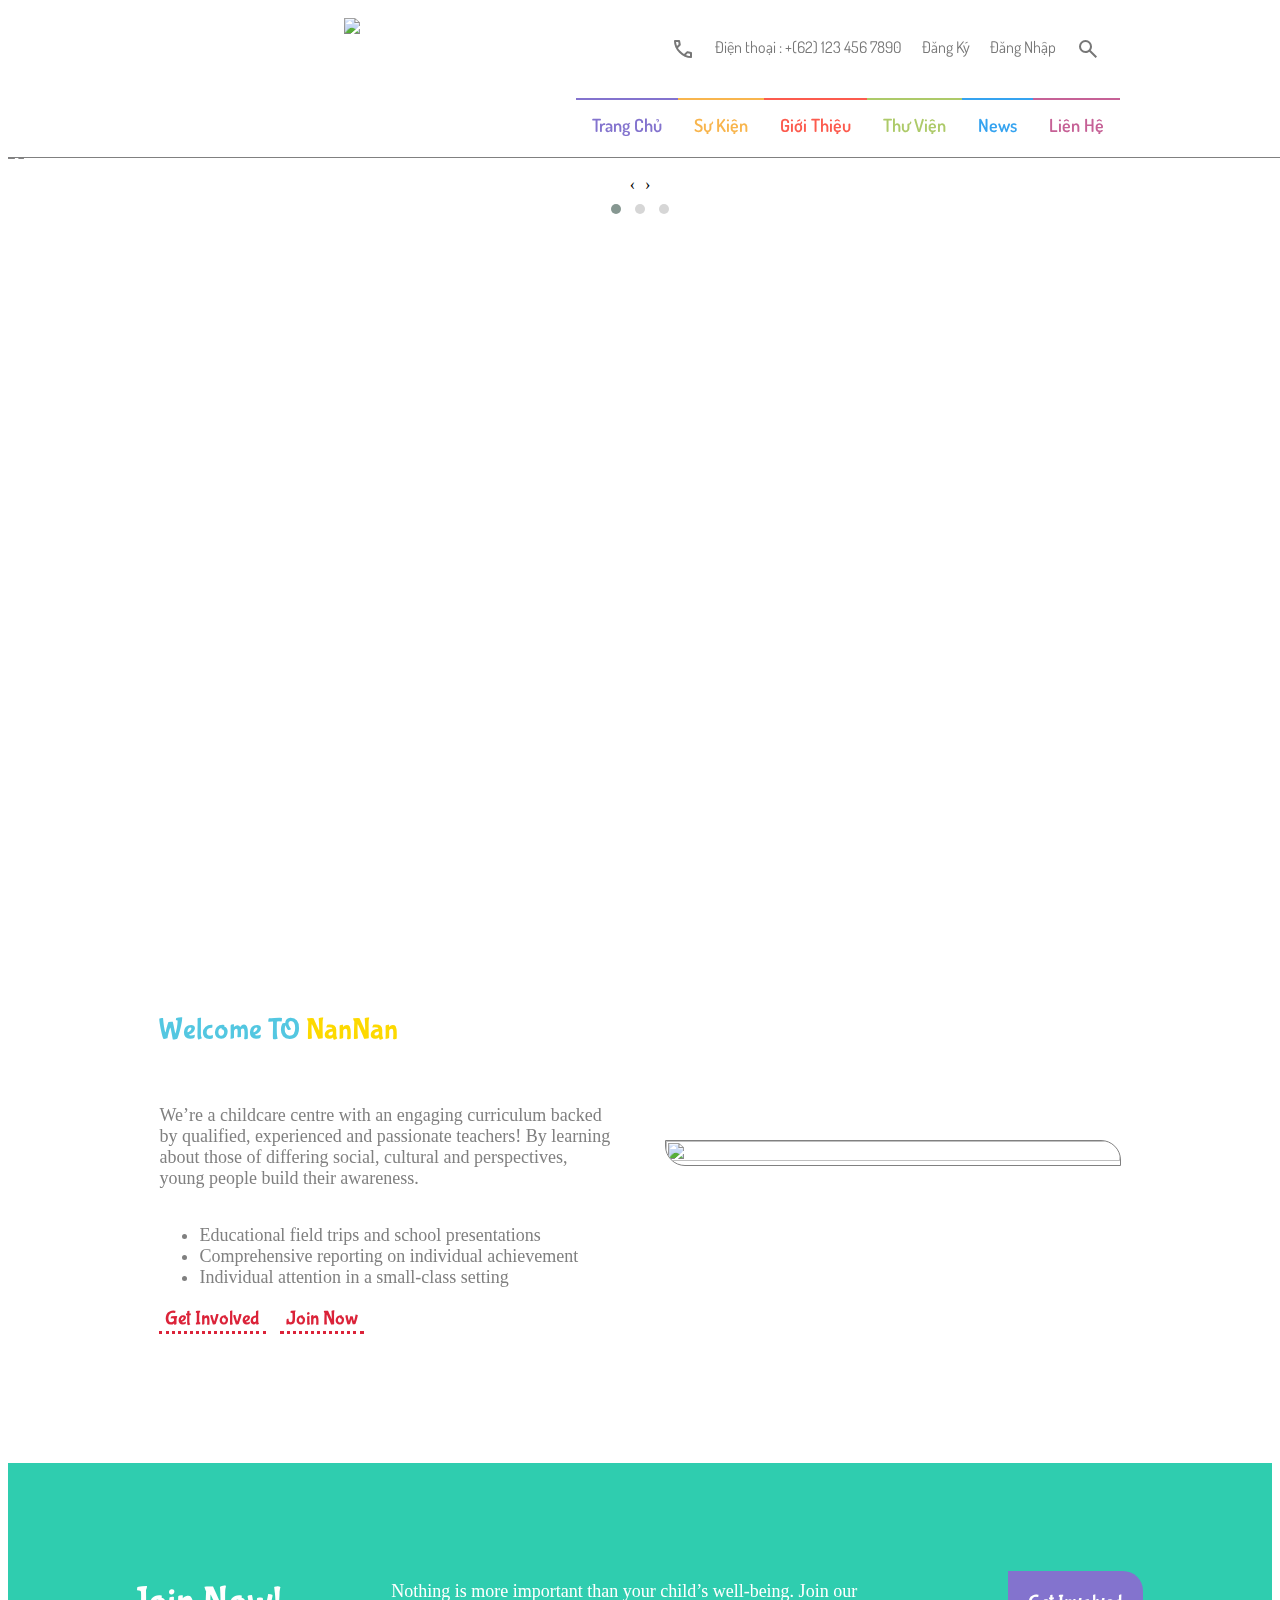
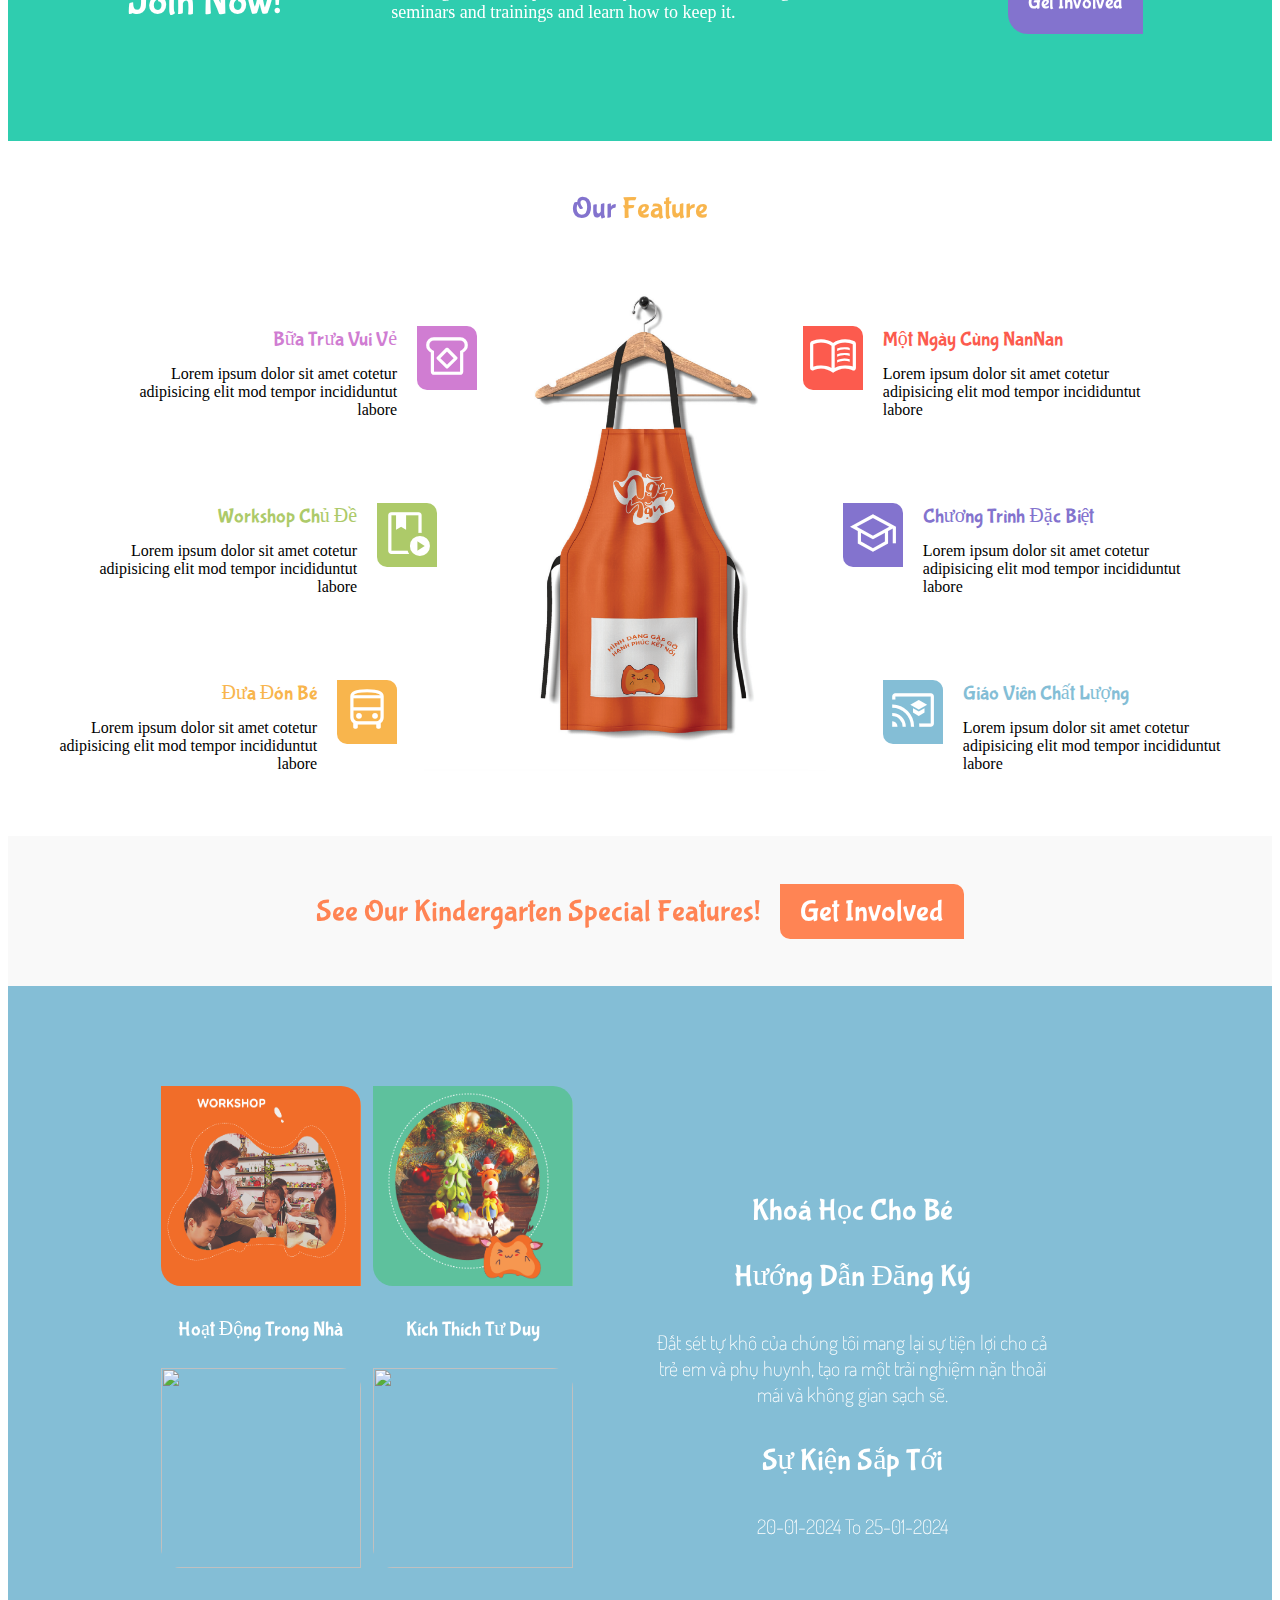
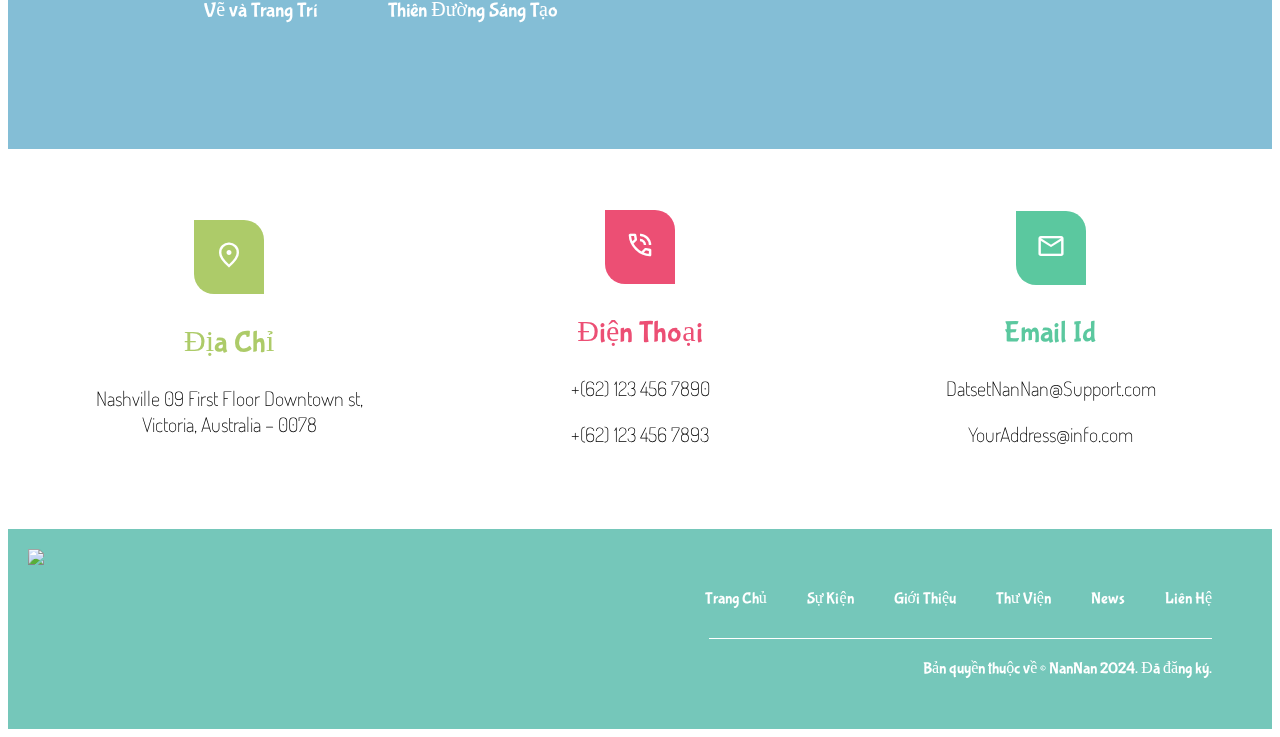
==== index.html @ 50b56698 "Add index & js" ====
<!doctype html>
<html>
<head>
  <meta charset="utf-8">
  <title>NanNan - Đất Sét Tự Khô Sáng Tạo</title>
  <link rel="stylesheet" href="css/styles.css">
  <link rel="stylesheet" href="https://fonts.googleapis.com/css2?family=Material+Symbols+Outlined:opsz,wght,FILL,GRAD@20..48,100..700,0..1,-50..200" />
  <link rel="stylesheet" href="css/owl.theme.default.css">
  <link rel="stylesheet" href="css/owl.carousel.css">
  <script src="https://ajax.googleapis.com/ajax/libs/jquery/3.7.1/jquery.min.js"></script>
  <script>
    $(function () {
      var lastScrollTop = 0,
      delta = 180;
      $(window).scroll(function (event) {
        var st = $(this).scrollTop();

        if (Math.abs(lastScrollTop - st) <= delta) return;
        if (st > lastScrollTop && lastScrollTop > 0) {
          // downscroll code
          $("header").css("top", "-150px");
        } else {
          // upscroll code
          $("header").css("top", "0px");
        }
        lastScrollTop = st;
      });
    });
  </script>
</head>

<body>
  <header>
    <div class="header-wrapper">
      <div class="left-side">
        <a href="index.html">
          <img src="images/logo.png">
        </a>
      </div>
      <div class="right-side">
        <div class="registration-form">
          <ul>
            <li><span class="material-symbols-outlined">call</span></li>
            <li><strong>Điện thoại : +(62) 123 456 7890</strong></li>
            <li>Đăng Ký</li>
            <li>Đăng Nhập</li>
            <li><span class="material-symbols-outlined">search</span></li>
          </ul>


        </div>
        <div class="navbar">
          <div class="dropdown">
           <button class="dropbtn nav-home">Trang Chủ 
             <i class="fa fa-caret-down"></i>
           </button>
           <div class="dropdown-content">
             <a href="index.html">Trang Chủ</a>
             <a href="#">Sứ Mệnh</a>
             <a href="#">Hệ Thống Cửa Hàng</a>
           </div>
         </div>
         <div class="dropdown">
           <button class="dropbtn nav-events">Sự Kiện 
             <i class="fa fa-caret-down"></i>
           </button>
           <div class="dropdown-content">
             <a href="#">Hot News</a>
             <a href="#">Workshop</a>
             <a href="#">Sự Kiện Doanh Nghiệp</a>
           </div>
         </div>
         <div class="dropdown">
           <button class="dropbtn nav-pages">Giới Thiệu
             <i class="fa fa-caret-down"></i>
           </button>
           <div class="dropdown-content">
             <a href="#">Về Chúng Tôi</a>
             <a href="#">Lớp Cho Bé</a>
           </div>
         </div>
         <div class="dropdown">
           <button class="dropbtn nav-gallery">Thư Viện 
             <i class="fa fa-caret-down"></i>
           </button>
           <div class="dropdown-content">
             <a href="#">Hình Ảnh</a>
           </div>
         </div>
         <div class="dropdown">
           <button class="dropbtn nav-news">News 
             <i class="fa fa-caret-down"></i>
           </button>
           <div class="dropdown-content">
             <a href="#">Tin Hot Trong Tuần</a>
             <a href="#">Thư Giãn</a>
             <a href="#">Giải Trí</a>
           </div>
         </div>
         <a href="contact.html" style="border-top: 2px solid #c66196; color: #c66196;">Liên Hệ</a>

       </div>

     </div>
   </div>

 </header>

 <div class="main">
  <div class="banner-widget">
    <div class="banner">
      <div class="owl-carousel owl-theme" id="slider">  
        <div class="item"><img style="height: 660px width: 100%;" src="images/banner1.png" alt="banner1"></div>
        <div class="item"><img style="height: 660px width: 100%;" src="images/banner2.png" alt="banner2"></div>
        <div class="item"><img style="height: 660px width: 100%;" src="images/banner3.png" alt="banner3"></div>
      </div>
    </div>
  </div>
  <div class="welcome-widget">
    <div class="welcome-description">
      <h4><span style="color: #53c7e1;">Welcome TO</span> <span style="color: #fdd900;">NanNan</span></h4>
      <p>
        We’re a childcare centre with an engaging curriculum backed by qualified, experienced and passionate teachers! By learning about those of differing social, cultural and perspectives, young people build their awareness.
      </p>
      <ul>
        <li>Educational field trips and school presentations</li>
        <li>Comprehensive reporting on individual achievement</li>
        <li>Individual attention in a small-class setting</li>
      </ul>
      <div class="welcome-button-group">
        <input type="submit" value="Get Involved">
        <input type="submit" value="Join Now">
      </div>
    </div>
    <div class="welcome-image">
      <img src="images/welcome.png">
    </div>
  </div>
  <div class="join-now-widget">
    <div class="join-now-left">
      <input type="submit" value="Join Now!">
    </div>
    <div class="join-now-center">
      <p>Nothing is more important than your child’s well-being. Join our seminars and trainings and learn how to keep it.</p>
    </div>
    <div class="join-now-right">
      <input type="submit" value="Get Involved">
    </div>
  </div>
  <div class="feature-widget">
    <h4><span style="color:#8373ce">Our</span> <span style="color: #f8b54d">Feature</span></h4>
    <img src="images/feature.png">
    <div class="feature-top-row">
      <div class="feature-item-left" style="margin-left: 90px;">
        <div class="item-description-left">
          <h5 style="color: #d07dd2">Bữa Trưa Vui Vẻ</h5>
          <p>Lorem ipsum dolor sit amet cotetur adipisicing elit mod tempor incididuntut labore</p>
        </div>
        <div class="item-icon" style="background-color: #d07dd2;">
          <span class="material-symbols-outlined">breakfast_dining</span>
        </div>
      </div>
      <div class="feature-item-right" style="margin-right: 90px;">
        <div class="item-description-right">
          <h5 style="color: #fc5b4e">Một Ngày Cùng NanNan</h5>
          <p>Lorem ipsum dolor sit amet cotetur adipisicing elit mod tempor incididuntut labore</p>
        </div>
        <div class="item-icon" style="background-color: #fc5b4e;">
          <span class="material-symbols-outlined">menu_book</span>
        </div>
      </div>
    </div>
    <div class="feature-center-row">
      <div class="feature-item-left" style="margin-left: 50px;">
        <div class="item-description-left">
          <h5 style="color: #adca69">Workshop Chủ Đề</h5>
          <p>Lorem ipsum dolor sit amet cotetur adipisicing elit mod tempor incididuntut labore</p>
        </div>
        <div class="item-icon" style="background-color: #adca69;">
          <span class="material-symbols-outlined">play_lesson</span>
        </div>
      </div>
      <div class="feature-item-right" style="margin-right: 50px;">
        <div class="item-description-right">
          <h5 style="color: #8373ce;">Chương Trình Đặc Biệt</h5>
          <p>Lorem ipsum dolor sit amet cotetur adipisicing elit mod tempor incididuntut labore</p>
        </div>
        <div class="item-icon" style="background-color: #8373ce">
          <span class="material-symbols-outlined">school</span>
        </div>
      </div>
    </div>
    <div class="feature-bottom-row">
      <div class="feature-item-left" style="margin-left: 10px;">
        <div class="item-description-left">
          <h5 style="color: #f8b54d;">Đưa Đón Bé</h5>
          <p>Lorem ipsum dolor sit amet cotetur adipisicing elit mod tempor incididuntut labore</p>
        </div>
        <div class="item-icon" style="background-color: #f8b54d">
          <span class="material-symbols-outlined">directions_bus</span>
        </div>
      </div>
      <div class="feature-item-right" style="margin-right: 10px;">
        <div class="item-description-right">
          <h5 style="color: #84bed6">Giáo Viên Chất Lượng</h5>
          <p>Lorem ipsum dolor sit amet cotetur adipisicing elit mod tempor incididuntut labore</p>
        </div>
        <div class="item-icon" style="background-color: #84bed6">
          <span class="material-symbols-outlined">cast_for_education</span>
        </div>
      </div>
    </div>
  </div>
  <div class="special-widget">
    <h4>See Our Kindergarten Special Features!</h4>
    <input type="submit" value="Get Involved">
  </div>
  <div class="program-widget">
    <div class="left-side">
      <div class="card">
        <img src="images/gallery 1.jpg">
        <h4>Hoạt Động Trong Nhà</h4>
      </div>
      <div class="card">
        <img src="images/gallery 2.jpg">
        <h4>Kích Thích Tư Duy</h4>
      </div>
      <div class="card">
        <img src="images/gallery 3.jpg">
        <h4>Vẽ và Trang Trí</h4>
      </div>
      <div class="card">
        <img src="images/gallery 4.jpg">
        <h4>Thiên Đường Sáng Tạo</h4>
      </div>
      <div></div>
    </div>
    <div class="right-side">
      <h3>Khoá Học Cho Bé</h3>
      <h4>Hướng Dẫn Đăng Ký</h4>
      <p>Đất sét tự khô của chúng tôi mang lại sự tiện lợi cho cả trẻ em và phụ huynh, tạo ra một trải nghiệm nặn thoải mái và không gian sạch sẽ.</p>
      <h5>Sự Kiện Sắp Tới</h5>
      <p>20-01-2024 To 25-01-2024</p>
    </div>

  </div>
  <div class="member-widget">

  </div>
  <div class="activity-widget">

  </div>
  <div class="feedback-widget">

  </div>
  <div class="gallery-widget">

  </div>
  <div class="location-widget">

  </div>
  <div class="contact-widget">
    <div class="contact-card location">
      <div class="contact-icon">
        <span class="material-symbols-outlined">location_on</span>
      </div>
      <div class="contact-title">
        <h3>Địa Chỉ</h3>
      </div>
      <div class="contact-description">
        <p>Nashville 09 First Floor Downtown st, Victoria, Australia – 0078</p>
      </div>
    </div>
    <div class="contact-card phone">
      <div class="contact-icon">
        <span class="material-symbols-outlined">phone_in_talk</span>
      </div>
      <div class="contact-title">
        <h3>Điện Thoại</h3>
      </div>
      <div class="contact-description">
        <p>+(62) 123 456 7890</p>
        <p>+(62) 123 456 7893</p>
      </div>
    </div>
    <div class="contact-card email">
      <div class="contact-icon">
        <span class="material-symbols-outlined">mail</span>
      </div>
      <div class="contact-title">
        <h3>Email Id</h3>
      </div>
      <div class="contact-description">
        <p>DatsetNanNan@Support.com</p>
        <p>YourAddress@info.com</p>
      </div>
    </div>

  </div>
</div>


<footer class="footer">
  <div class="left-side">
    <a href="index.html">
      <img src="images/logo.png">
    </a>
  </div>
  <div class="right-side">
    <div class="right-top">
      <div>Trang Chủ</div>
      <div>Sự Kiện</div>
      <div>Giới Thiệu</div>
      <div>Thư Viện</div>
      <div>News</div>
      <div>Liên Hệ</div>
    </div>
    <div class="line"></div>
    <div class="right-bottom">
      <div>Bản quyền thuộc về © NanNan 2024. Đã đăng ký.</div>
    </div>
  </div>
</footer>

<script src="js/owl.carousel.js"></script> 
<script src="js/control.js"></script>
</body>
</html>
---- css/styles.css ----
@charset "utf-8";
/* CSS Document */
@import url('https://fonts.googleapis.com/css2?family=Dosis:wght@200;400;600&display=swap');
@import url('https://fonts.googleapis.com/css2?family=Bubblegum+Sans&family=Dosis:wght@200;300;400&display=swap');

* {
  box-sizing: border-box
}

header {
  height: 150px;
  background-color: #FFF;
  position: fixed;
  transition: 0.5s ease;
  width: 100%;
  border-bottom: 0.5px solid grey;
}

.header-wrapper {
  display: flex;
  position: fixed;
  left: 12.5%;
  width: 75%;
  height: 150px;

  .left-side {
    width: 40%;
    display: flex;
    justify-content: center;

    img {
      height: 150px;
      padding: 10px;
    }


  }

  .right-side {
    width: 60%;
    display: flex;
    flex-wrap: wrap;
    align-items: center;

  }

  .registration-form {
    width: 100%;
    height: 45%;
    font-family: Dosis;
    color: #777777;
    
    ul {
      display: flex;
      justify-content: flex-end;
      padding: 5px 10px;

      li {
        list-style: none;
        padding: 0 10px;

        strong {
          font-weight: 400;
        }
      }
    }
  } 

	.navbar {
	  overflow: hidden;
	  background-color: #fff;
	  display: flex;
	  justify-content: flex-end;
	  width: 100%;
	}

	.navbar a {
	  float: left;
	  font-family: Dosis;
	  font-size: 18px;
    font-weight: 600;
	  color: white;
	  text-align: center;
	  padding: 14px 16px;
	  text-decoration: none;
	}

	.dropdown {
	  float: left;
	  overflow: hidden;
	}

	.dropdown .dropbtn {
	  font-family: Dosis;
	  font-size: 18px;
    font-weight: 600; 
	  border: unset;
	  outline: none;
	  padding: 14px 16px;
	  background-color: inherit;
	  margin: 0;
	}

	.dropdown .nav-home {
	  color: #8373ce;
	  border-top: 2px solid #8373ce;
	}
	
	.dropdown .nav-events {
	  color: #f8b54d;
	  border-top: 2px solid #f8b54d;
	}
	
	.dropdown .nav-pages {
	  color: #fc5b4e;
	  border-top: 2px solid #fc5b4e;
	}
	
	.dropdown .nav-gallery {
	  color: #adca69;
	  border-top: 2px solid #adca69;
	}
	
	.dropdown .nav-news {
	  color: #35a3f0;
	  border-top: 2px solid #35a3f0;
	}
	
	.navbar a:hover, .dropdown:hover .dropbtn {
	  background-color: none;
	}

	.dropdown-content {
	  display: none;
	  position: absolute;
	  background-color: #f9f9f9;
	  min-width: 160px;
	  box-shadow: 0px 8px 16px 0px rgba(0,0,0,0.2);
	  z-index: 1;
	}

	.dropdown-content a {
	  float: none;
	  color: black;
	  padding: 12px 16px;
	  text-decoration: none;
	  display: block;
	  text-align: left;
	}

	.dropdown-content a:hover {
	  background-color: #ddd;
	}

	.dropdown:hover .dropdown-content {
	  display: block;
	}

}



.main {
  display: flex;
  flex-wrap: wrap;
  justify-content: center;

}

.banner-widget {
  width: 100%;
  height: 700px;
  margin-top: 135px;

  .banner {
    position: relative;
    z-index: -1;
  }

  img {
    max-height: 660px;
    width: 100%;
  }
}

.welcome-widget {
  width: 80%;
  height: 480px;
  display: flex;
  justify-content: center;
  align-items: center;
  margin: 70px 0;

  .welcome-description {
    width: 50%;
    display: flex;
    justify-content: flex-start;
    flex-wrap: wrap;
    align-items: center;
    padding: 0 25px;

    h4 {
      font-family: Bubblegum Sans;
      font-weight: 400;
      font-size: 30px;
    }

    p {
      font-family: Doris;
      font-weight: 200;
      font-size: 18px;
      color: grey;
    }

    ul,li {
      font-family: Doris;
      font-weight: 200;
      font-size: 18px;
      color: grey;
    }

    .welcome-button-group {
      width: 100%;

      input {
        font-family: Bubblegum Sans;
        font-weight: 400;
        font-size: 20px;
        color: #db2339;
        background-color: unset;
        border: unset;
        border-bottom: 3px dotted;
        margin-right: 10px;
      }

      input:hover {
        color: #633842;
      }

    }

  }

  .welcome-image {
    width: 50%;
    padding: 0 25px;

    img {
      width: 100%;
      height: 100%;
      border-bottom-left-radius: 20px;
      border-top-right-radius: 20px;
      border: 1px solid grey;
    }
  }
}

.join-now-widget {
  width: 100%;
  display: flex;
  justify-content: space-evenly;
  align-items: center;
  padding: 100px 10px;
  background-color: #2fcdaf;

  .join-now-left {
    width: 30%;
    display: flex;
    justify-content: center;

    input {
      font-family: Bubblegum Sans;
      font-weight: 400;
      font-size: 40px;
      color: #fff;
      background-color: unset;
      border: unset;
      cursor: pointer;
    }
  }

  .join-now-center {
    width: 40%;
    display: flex;
    justify-content: center;

    p {
      font-family: Doris;
      font-weight: 200;
      font-size: 18px;
      color: #fff;
    }
  }

  .join-now-right {
    width: 30%;
    display: flex;
    justify-content: center;

    input {
      font-family: Bubblegum Sans;
      font-weight: 400;
      font-size: 20px;
      color: #fff;
      background-color: #8373ce;
      border: unset;
      cursor: pointer;
      border-top-right-radius: 20px;
      border-bottom-left-radius: 20px;
      padding: 20px;
    }

    input:hover {
      background-color: #fba505;
    }
  }
}

.feature-widget {
  display: flex;
  flex-wrap: wrap;
  justify-content: center;
  width: 100%;
  padding: 30px 0;

  img {
    position: absolute;
    z-index: -1;
    height: 500px;
    margin-top: 100px;
  }

  h4 {
    font-family: Bubblegum Sans;
    font-weight: 400;
    font-size: 30px;
    margin: 20px 0 50px 0;
  }

  h5 {
    position: relative;
    top: 10%;
    font-family: Bubblegum Sans;
    font-weight: 400;
    font-size: 20px;
  }

  .feature-top-row {
    width: 100%;
    display: flex;
    justify-content: space-between;

  }

  .feature-center-row {
    width: 100%;
    display: flex;
    justify-content: space-between;

  }

  .feature-bottom-row {
    width: 100%;
    display: flex;
    justify-content: space-between;

  }

  .feature-item-left {
    z-index: -1;
    width: 30%;
    display: flex;
    align-content: center;
    justify-content: flex-end;

  }

  .feature-item-right {
    z-index: -1;
    width: 30%;
    display: flex;
    align-content: center;
    justify-content: flex-start;
    flex-direction: row-reverse;
  }

  .item-description-left {
    display: flex;
    justify-content: flex-end;
    flex-wrap: wrap;
    margin-right: 20px;

    p {
      text-align: right;
      position: relative;
      bottom: 10%;
    }
  }

  .item-description-right {
    display: flex;
    justify-content: flex-start;
    flex-wrap: wrap;
    margin-left: 20px;

    p {
      text-align: left;
      position: relative;
      bottom: 10%;
    }
  }

  .item-icon {
    padding: 5px;
    border-top-right-radius: 10px;
    border-bottom-left-radius: 10px;
    height: fit-content;
    margin-top: 50px;
    
    span {
      font-size: 50px;
      color: #fff;
    }
  }

  .item-icon:hover {
    background-color: #ec4f74;
  }
}

.special-widget {
  width: 100%;
  height: 150px;
  display: flex;
  justify-content: center;
  text-align: center;
  align-items: center;
  background-color: #f9f9f9;

  h4 {
    font-family: Bubblegum Sans;
    font-weight: 400;
    font-size: 30px;
    color: #ff8454;
    padding-right: 20px;
  }

  input {
    font-family: Bubblegum Sans;
    font-weight: 400;
    font-size: 30px;
    color: #fff;
    background-color: #ff8454;
    border: unset;
    padding: 10px 20px;
    border-top-right-radius: 10px;
    border-bottom-left-radius: 10px;
    transition: background-color 0.5s;

  }

  input:hover {
    background-color: #84bed6;
  }
}

.program-widget {
  width: 100%;
  display: flex;
  align-items: center;
  padding: 100px 25px;
  justify-content: center;
  background-color: #84bed6;

  .left-side {
    width: 35%;
    display: flex;
    flex-wrap: wrap;
    justify-content: center;
    align-items: center;
    align-content: center;
    flex-direction: row;

    .card {
      width: 50%;
      text-align: center;

      img {
        width: 200px;
        height: 200px;
        border-top-right-radius: 20px;
        border-bottom-left-radius: 20px;
      }

      h4 {
        font-size: 20px;
        font-weight: 300;
        font-family: Bubblegum Sans;
        color: #fff;
      }
    }
  }

  .right-side {
    width: 45%;
    display: flex;
    flex-direction: column;
    align-items: center;
    padding: 10px 70px;

    h3,h4,h5 {
      font-size: 30px;
      font-weight: 300;
      font-family: Bubblegum Sans;
      color: #fff;
      margin: 15px 0;
    }

    p {
      font-size: 20px;
      font-weight: 200;
      font-family: Dosis;
      color: #fff;
      text-align: center;
    }
  }


}

.contact-widget {
  width: 100%;
  height: 300px;
  display: flex;
  justify-content: space-evenly;
  margin: 40px 0;

  .contact-card {
    width: 30%;
    padding: 40px;
    display: flex;
    flex-direction: column;
    justify-content: center;
    align-items: center;

    .contact-icon {
      padding: 20px;

      span {
        font-size: 30px;
      }

    }

    .contact-title {
      margin-bottom: -25px;
    }

    .contact-description {
      text-align: center;
    }
  }

  .location {
    .contact-icon {
      background-color: #adcb69;
      border-top-right-radius: 20px;
      border-bottom-left-radius: 20px;

      span {
        color: #fff;
      }
    }

    .contact-icon:hover {
      background-color: #fff;
      border: 2px solid #adcb69;
      border-top-right-radius: 20px;
      border-bottom-left-radius: 20px;
      padding: 18px;
      transition: background-color 0.5s;

      span {
        color: #adcb69;
      }
    }

    h3 {
      color: #adcb69;
      font-size: 30px;
      font-weight: 400;
      font-family: Bubblegum Sans;
    }

    p {
      font-size: 20px;
      font-weight: 200;
      font-family: Dosis;
    }
  }

  .phone {
    .contact-icon {
      background-color: #ec4f74;
      border-top-right-radius: 20px;
      border-bottom-left-radius: 20px;

      span {
        color: #fff;
      }
    }

    .contact-icon:hover {
      background-color: #fff;
      border: 2px solid #ec4f74;
      border-top-right-radius: 20px;
      border-bottom-left-radius: 20px;
      padding: 18px;
      transition: background-color 0.5s;

      span {
        color: #ec4f74;
      }
    }

    h3 {
      color: #ec4f74;
      font-size: 30px;
      font-weight: 400;
      font-family: Bubblegum Sans;
    }

    p {
      font-size: 20px;
      font-weight: 200;
      font-family: Dosis;
    }
  }

  .email {
    .contact-icon {
      background-color: #5bc89f;
      border-top-right-radius: 20px;
      border-bottom-left-radius: 20px;

      span {
        color: #fff;
      }
    }

    .contact-icon:hover {
      background-color: #fff;
      border: 2px solid #5bc89f;
      border-top-right-radius: 20px;
      border-bottom-left-radius: 20px;
      padding: 18px;
      transition: background-color 0.5s;

      span {
        color: #5bc89f;
      }
    }

    h3 {
      color: #5bc89f;
      font-size: 30px;
      font-weight: 400;
      font-family: Bubblegum Sans;
    }

    p {
      font-size: 20px;
      font-weight: 200;
      font-family: Dosis;
    }
  }
}

.contact-form-widget {
  width: 100%;
  display: flex;
  flex-direction: column;
  align-items: center;
  padding: 30px 0;

  h4 {
    font-size: 30px;
    font-family: Bubblegum Sans;
    font-weight: 400;
  }

  .form {
    display: flex;
    flex-wrap: wrap;

    .row {
      width: 100%;
      display: flex;
      justify-content: center;

      .field {
        width: 40%;
        text-align: center;
        padding: 10px 0;

        input {
          width: 80%;
          line-height: 35px;
          font-size: 20px;
          font-family: Dosis;
          font-weight: 200;
          border-radius: 5px;
          border: 1px solid grey;
        }
      }

      .field-area {
        width: 80%;
        text-align: center;
        padding: 10px 0;

        textarea {
          width: 83.5%;
          line-height: 35px;
          font-size: 20px;
          font-family: Dosis;
          font-weight: 200;
          border-radius: 5px;
          border: 1px solid grey;
        }
      }

      .submit-button {
        padding: 20px 0;

        input {
          font-family: Bubblegum Sans;
          font-weight: 400;
          font-size: 30px;
          color: #fff;
          background-color: #ff8454;
          border: unset;
          padding: 10px 20px;
          border-top-right-radius: 10px;
          border-bottom-left-radius: 10px;
          transition: background-color 0.5s;

        }

        input:hover {
          background-color: #84bed6;
        }
      }

    }

    
  }
}

.footer {
  width: 100%;
  height: 200px;
  display: flex;
  justify-content: center;
  background-color: #75C7BA;

  .left-side {
    width: 50%;
    display: flex;
    padding: 20px;
  }

  .right-side {
    width: 50%;
    display: flex;
    flex-direction: column;
    justify-content: center;
    align-items: flex-end;
    padding-right: 40px;

    .right-top {
      display: flex;

      div {
        padding: 10px 20px;
        font-size: 16px;
        font-weight: 300;
        font-family: Bubblegum Sans;
        color: #fff;
      }

      div:hover {
        color: #8373ce;
        cursor: pointer;
      }
    }

   .line {
      width: 85%;
      border-bottom: 1px solid #fff;
      padding: 20px 0 0 0;
      margin: 0 20px 20px 0;
    }

    .right-bottom {
      div {
        font-size: 16px;
        font-weight: 300;
        font-family: Bubblegum Sans;
        color: #fff;
        padding-right: 20px;
      }

    }

  }
}
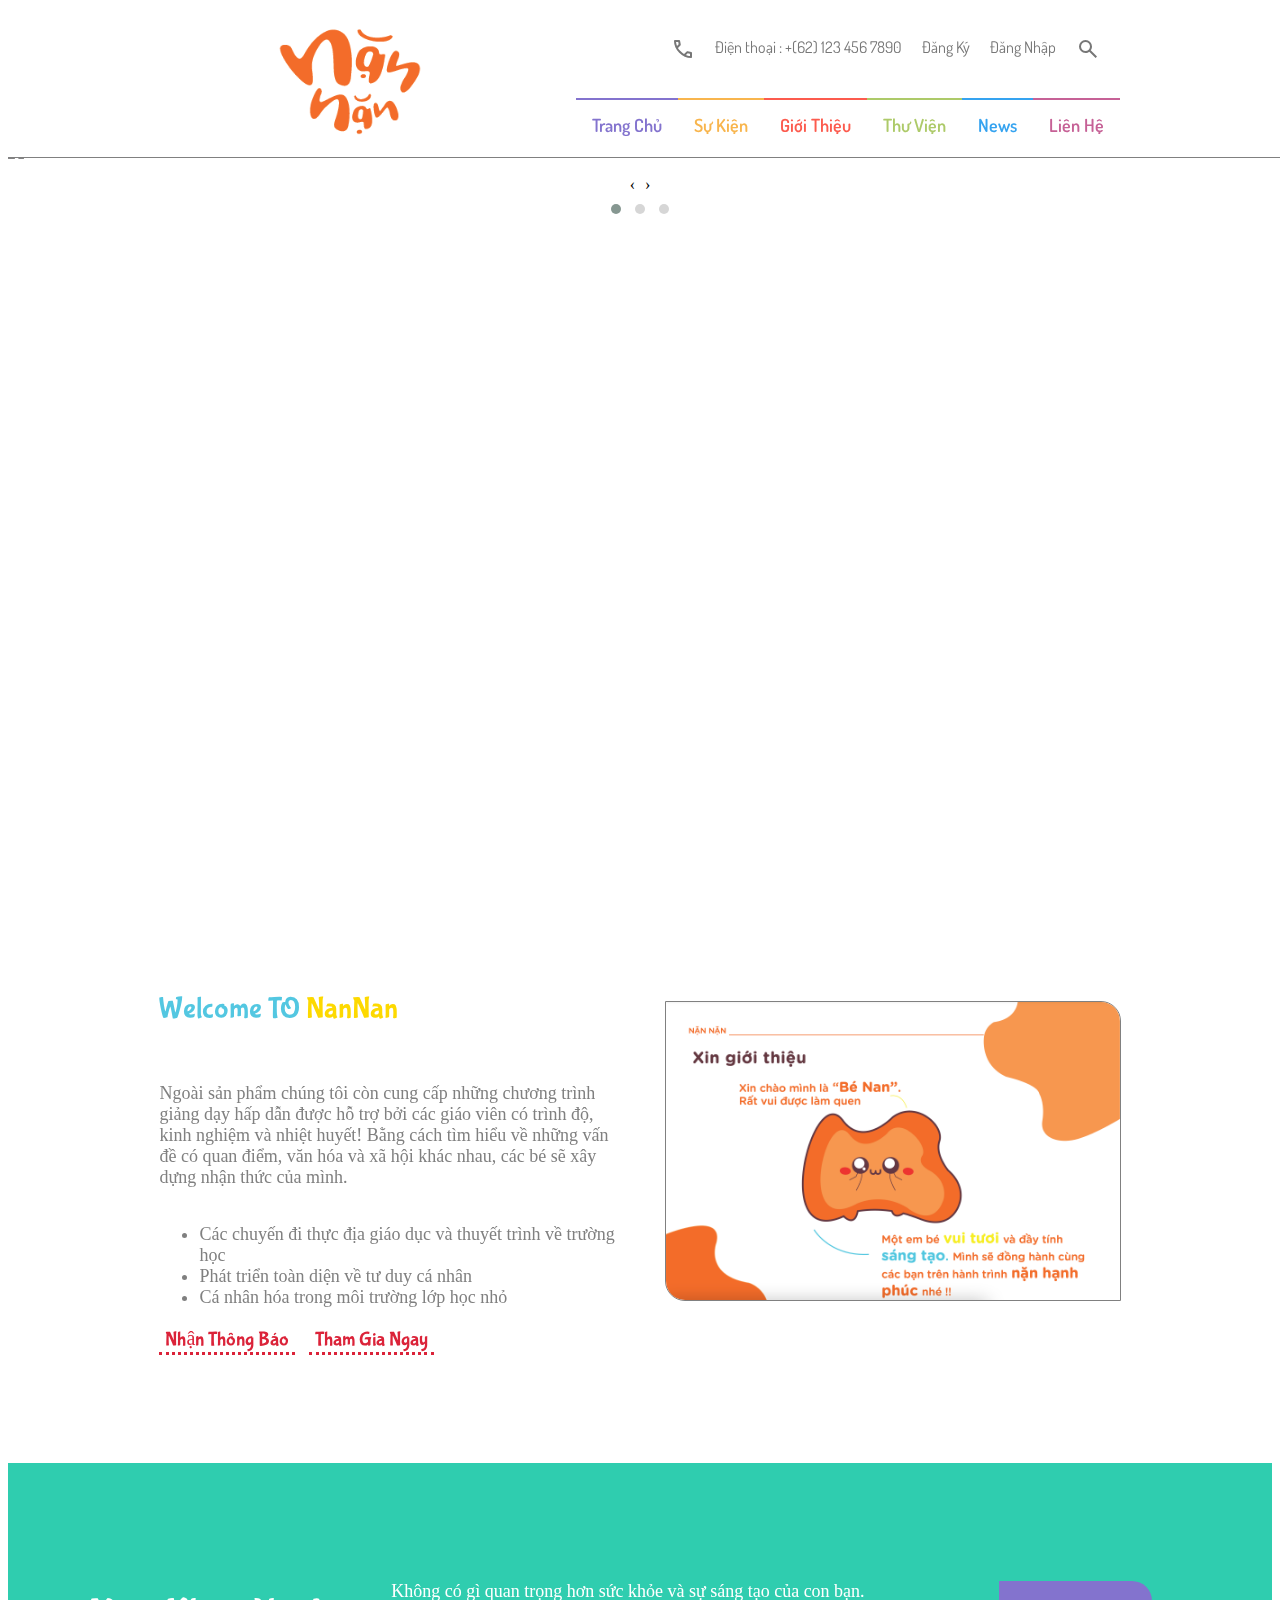
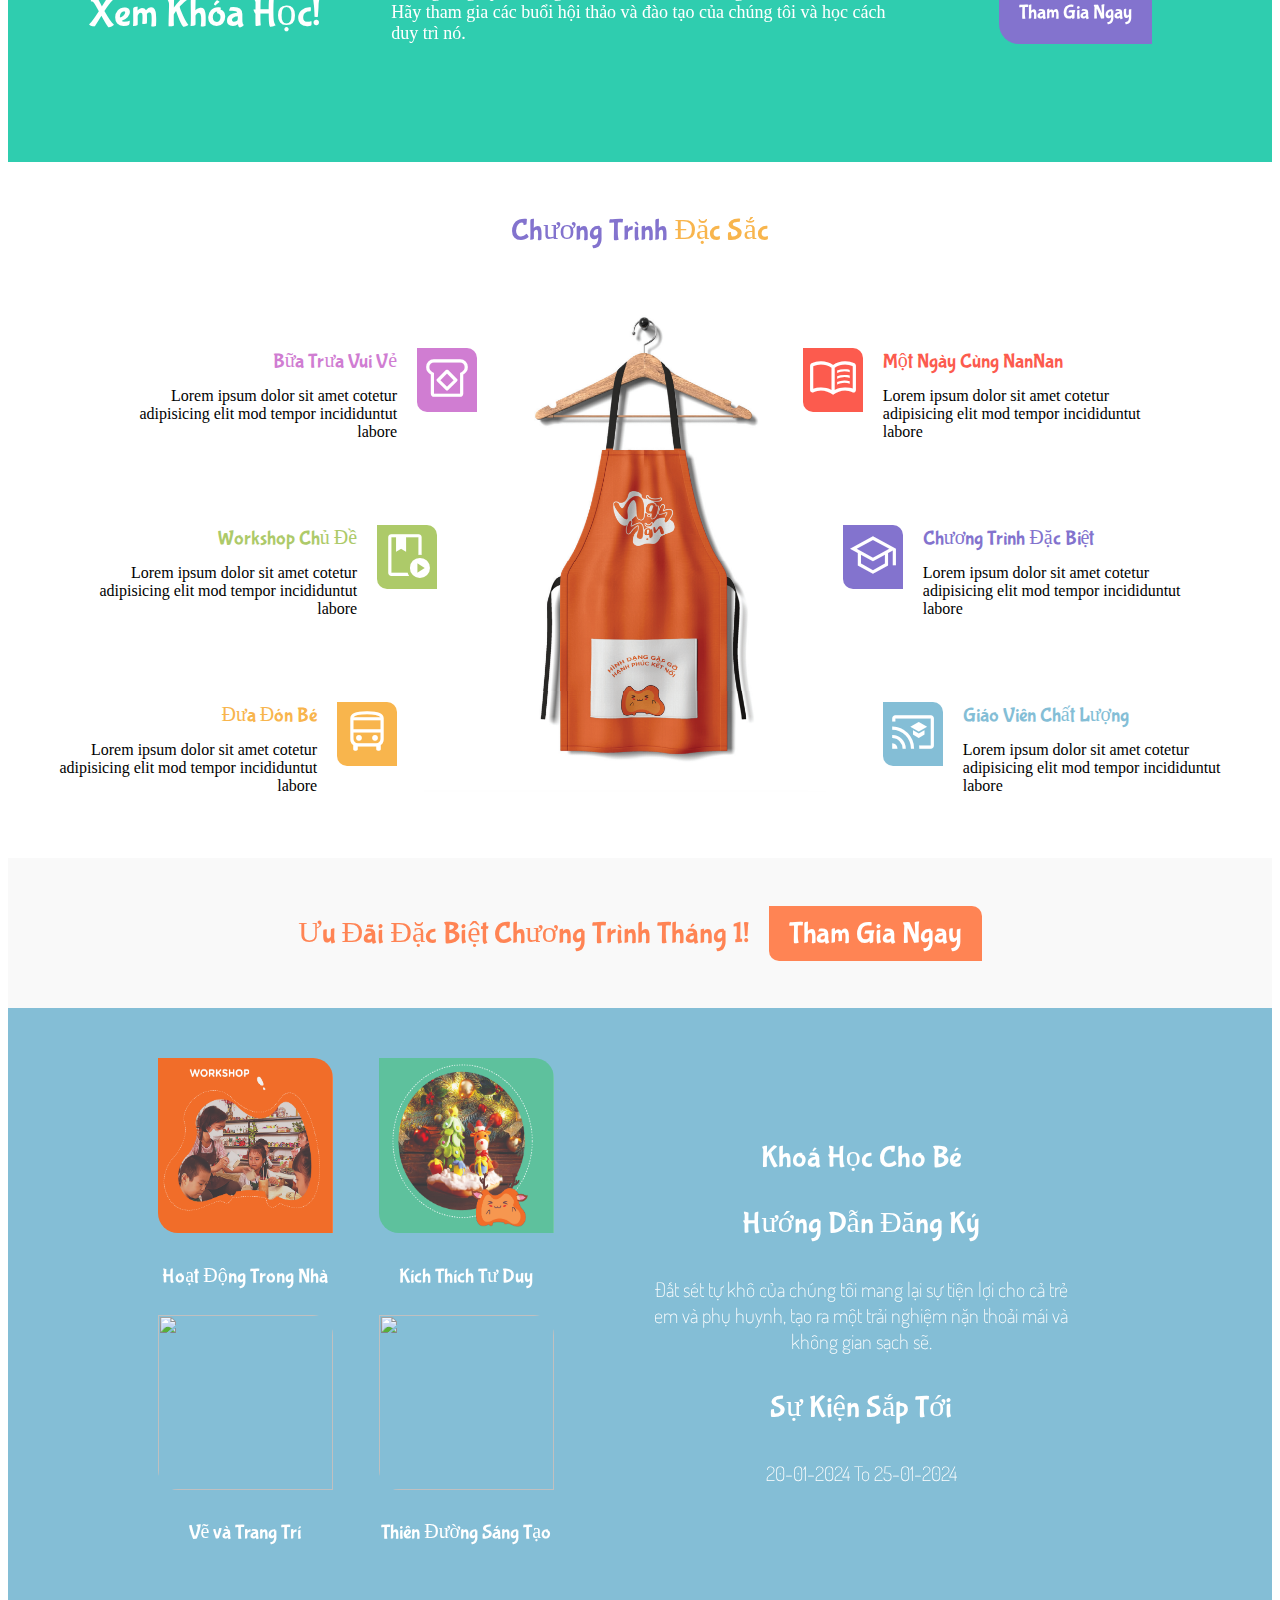
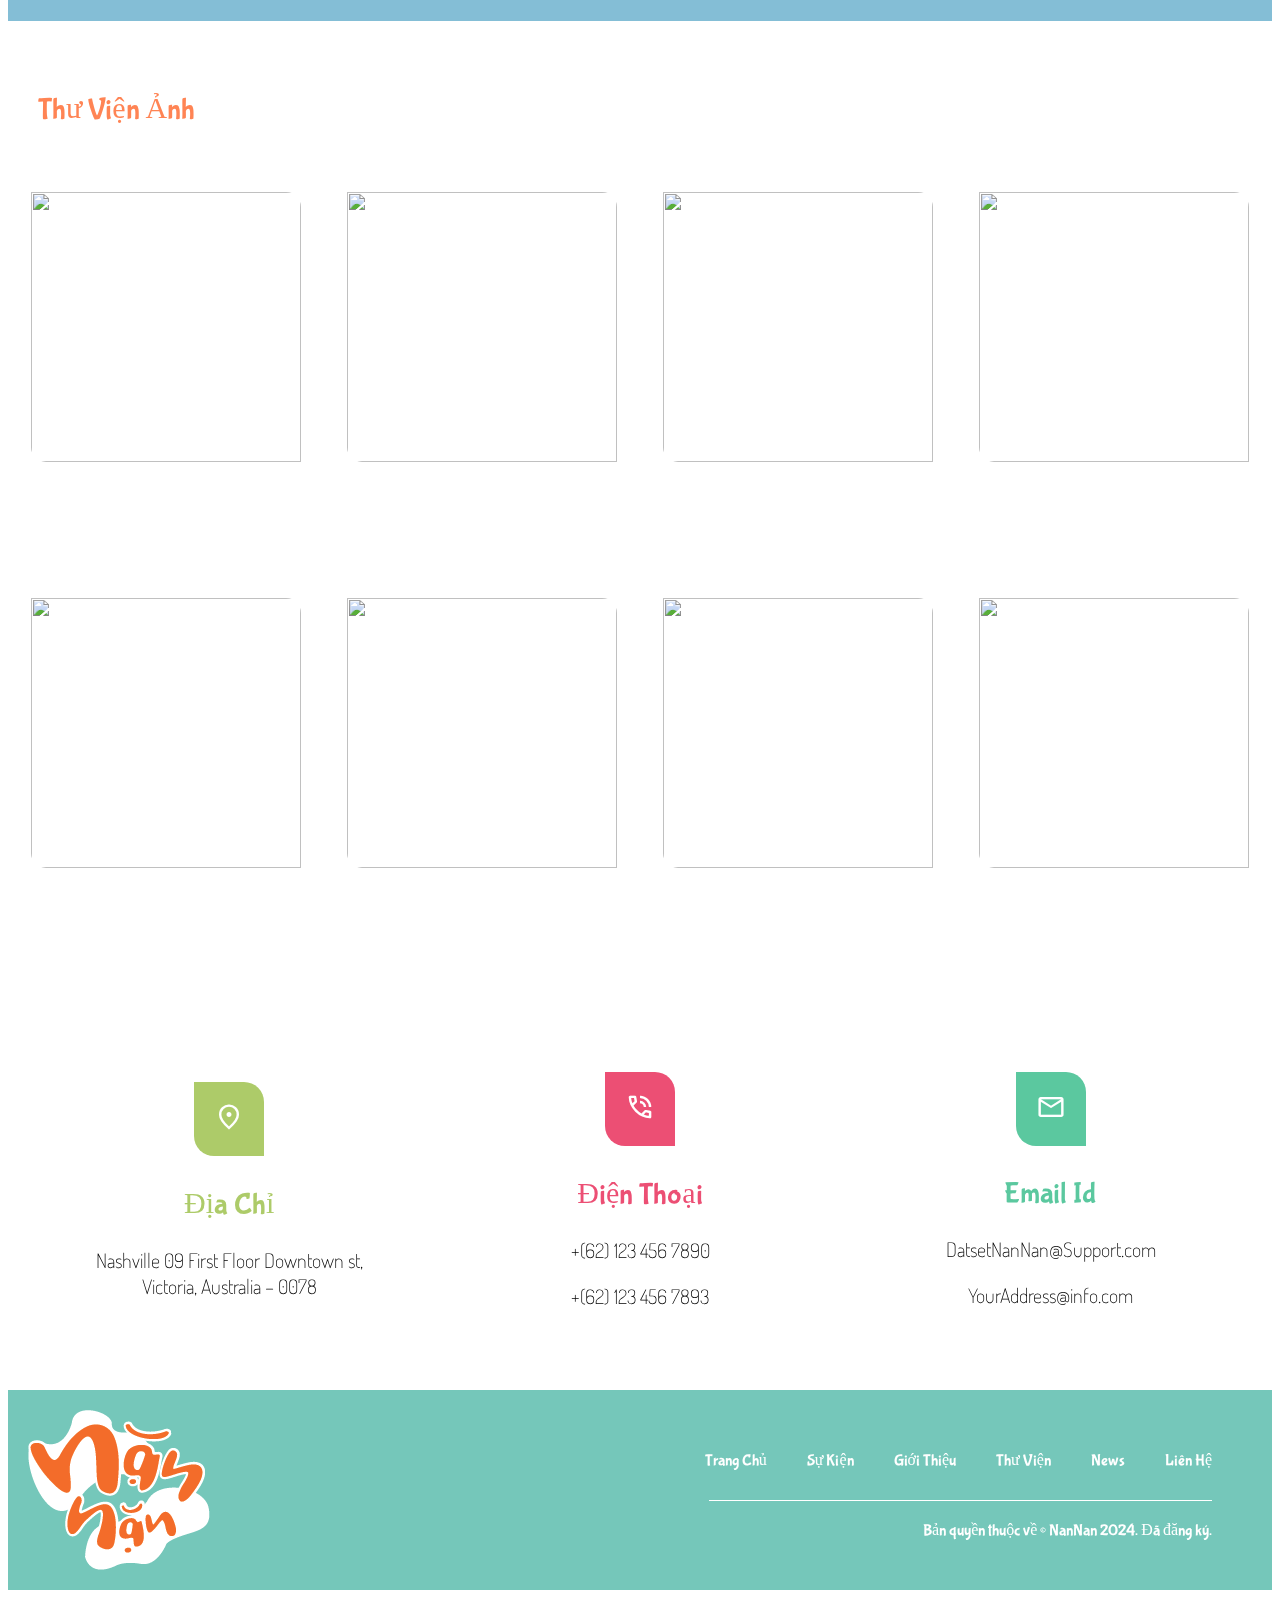
==== commit e69ddec1: "Add files via upload" ====
--- a/index.html
+++ b/index.html
@@ -120,16 +120,16 @@
     <div class="welcome-description">
       <h4><span style="color: #53c7e1;">Welcome TO</span> <span style="color: #fdd900;">NanNan</span></h4>
       <p>
-        We’re a childcare centre with an engaging curriculum backed by qualified, experienced and passionate teachers! By learning about those of differing social, cultural and perspectives, young people build their awareness.
+        Ngoài sản phẩm chúng tôi còn cung cấp những chương trình giảng dạy hấp dẫn được hỗ trợ bởi các giáo viên có trình độ, kinh nghiệm và nhiệt huyết! Bằng cách tìm hiểu về những vấn đề có quan điểm, văn hóa và xã hội khác nhau, các bé sẽ xây dựng nhận thức của mình.
       </p>
       <ul>
-        <li>Educational field trips and school presentations</li>
-        <li>Comprehensive reporting on individual achievement</li>
-        <li>Individual attention in a small-class setting</li>
+        <li>Các chuyến đi thực địa giáo dục và thuyết trình về trường học</li>
+        <li>Phát triển toàn diện về tư duy cá nhân</li>
+        <li>Cá nhân hóa trong môi trường lớp học nhỏ</li>
       </ul>
       <div class="welcome-button-group">
-        <input type="submit" value="Get Involved">
-        <input type="submit" value="Join Now">
+        <input type="submit" value="Nhận Thông Báo">
+        <input type="submit" value="Tham Gia Ngay">
       </div>
     </div>
     <div class="welcome-image">
@@ -138,17 +138,17 @@
   </div>
   <div class="join-now-widget">
     <div class="join-now-left">
-      <input type="submit" value="Join Now!">
+      <input type="submit" value="Xem Khóa Học!">
     </div>
     <div class="join-now-center">
-      <p>Nothing is more important than your child’s well-being. Join our seminars and trainings and learn how to keep it.</p>
+      <p>Không có gì quan trọng hơn sức khỏe và sự sáng tạo của con bạn. Hãy tham gia các buổi hội thảo và đào tạo của chúng tôi và học cách duy trì nó.</p>
     </div>
     <div class="join-now-right">
-      <input type="submit" value="Get Involved">
+      <input type="submit" value="Tham Gia Ngay">
     </div>
   </div>
   <div class="feature-widget">
-    <h4><span style="color:#8373ce">Our</span> <span style="color: #f8b54d">Feature</span></h4>
+    <h4><span style="color:#8373ce">Chương Trình</span> <span style="color: #f8b54d">Đặc Sắc</span></h4>
     <img src="images/feature.png">
     <div class="feature-top-row">
       <div class="feature-item-left" style="margin-left: 90px;">
@@ -212,8 +212,8 @@
     </div>
   </div>
   <div class="special-widget">
-    <h4>See Our Kindergarten Special Features!</h4>
-    <input type="submit" value="Get Involved">
+    <h4>Ưu Đãi Đặc Biệt Chương Trình Tháng 1!</h4>
+    <input type="submit" value="Tham Gia Ngay">
   </div>
   <div class="program-widget">
     <div class="left-side">
@@ -254,6 +254,71 @@
 
   </div>
   <div class="gallery-widget">
+    <h4>Thư Viện Ảnh</h4>
+    <div class="card">
+      <img src="images/stock_image_01.png">
+      <div>
+        <span class="material-symbols-outlined">search</span>
+        <span class="material-symbols-outlined">link</span>
+      </div>
+      <h5>Cuộc Sống Muôn Màu</h5>
+    </div>
+    <div class="card">
+      <img src="images/stock_image_02.png">
+      <div>
+        <span class="material-symbols-outlined">search</span>
+        <span class="material-symbols-outlined">link</span>
+      </div>
+      <h5>Cuộc Sống Muôn Màu</h5>
+    </div>
+    <div class="card">
+      <img src="images/stock_image_03.png">
+      <div>
+        <span class="material-symbols-outlined">search</span>
+        <span class="material-symbols-outlined">link</span>
+      </div>
+      <h5>Cuộc Sống Muôn Màu</h5>
+    </div>
+    <div class="card">
+      <img src="images/stock_image_04.png">
+      <div>
+        <span class="material-symbols-outlined">search</span>
+        <span class="material-symbols-outlined">link</span>
+      </div>
+      <h5>Cuộc Sống Muôn Màu</h5>
+    </div>
+    <div class="card">
+      <img src="images/stock_image_05.png">
+      <div>
+        <span class="material-symbols-outlined">search</span>
+        <span class="material-symbols-outlined">link</span>
+      </div>
+      <h5>Cuộc Sống Muôn Màu</h5>
+    </div>
+    <div class="card">
+      <img src="images/stock_image_06.png">
+      <div>
+        <span class="material-symbols-outlined">search</span>
+        <span class="material-symbols-outlined">link</span>
+      </div>
+      <h5>Cuộc Sống Muôn Màu</h5>
+    </div>
+    <div class="card">
+      <img src="images/stock_image_07.png">
+      <div>
+        <span class="material-symbols-outlined">search</span>
+        <span class="material-symbols-outlined">link</span>
+      </div>
+      <h5>Cuộc Sống Muôn Màu</h5>
+    </div>
+    <div class="card">
+      <img src="images/stock_image_08.png">
+      <div>
+        <span class="material-symbols-outlined">search</span>
+        <span class="material-symbols-outlined">link</span>
+      </div>
+      <h5>Cuộc Sống Muôn Màu</h5>
+    </div>
 
   </div>
   <div class="location-widget">
--- a/css/styles.css
+++ b/css/styles.css
@@ -14,6 +14,7 @@
   transition: 0.5s ease;
   width: 100%;
   border-bottom: 0.5px solid grey;
+  z-index: 5;
 }
 
 .header-wrapper {
@@ -468,7 +469,7 @@
   width: 100%;
   display: flex;
   align-items: center;
-  padding: 100px 25px;
+  padding: 50px 0;
   justify-content: center;
   background-color: #84bed6;
 
@@ -486,10 +487,18 @@
       text-align: center;
 
       img {
-        width: 200px;
-        height: 200px;
+        width: 175px;
+        height: 175px;
         border-top-right-radius: 20px;
         border-bottom-left-radius: 20px;
+        filter: sepia(0%);
+        transition: filter 0.5s;
+        z-index: -1;
+      }
+
+      img:hover {
+        filter: sepia(100%);
+
       }
 
       h4 {
@@ -526,6 +535,109 @@
   }
 
 
+}
+
+.gallery-widget {
+  display: flex;
+  flex-wrap: wrap;
+  width: 100%;
+  padding: 30px 0;
+
+  h4 {
+    font-family: Bubblegum Sans;
+    font-weight: 400;
+    font-size: 30px;
+    color: #ff8454;
+    padding-right: 20px;
+    width: 100%;
+    padding-left: 30px;
+  }
+
+  .card {
+    width: 25%;
+    padding: 25px;
+    text-align: center;
+    display: flex;
+    flex-direction: column;
+    align-items: center;
+    flex-grow: 1;
+    flex-shrink: 1;
+    flex-basis: 100px;
+    margin-bottom: -100px;
+
+    img {
+      width: 270px;
+      height: 270px;
+      border-top-right-radius: 15px;
+      border-bottom-left-radius: 15px;
+      transition: background-color 0.5s;
+      filter: opacity(100%);
+      transition: filter 0.5s;
+    }
+
+    div {
+      position: relative;
+      bottom: 45%;
+      display: flex;
+      flex-shrink: 3;
+
+      span {
+
+        padding: 15px;
+        border: 1px solid #ff8454;
+        color: #fff;
+        background-color: #ff8454;
+        margin: 5px;
+        border-top-right-radius: 5px;
+        border-bottom-left-radius: 5px;
+        visibility: hidden;
+        opacity: 0;
+        width: fit-content;
+      }
+
+      span:hover {
+        color: #ff8454;
+        background-color: #fff;
+      }
+    }
+    
+
+    h5 {
+      font-family: Bubblegum Sans;
+      font-weight: 300;
+      font-size: 20px;
+      color: #fff;
+      width: 100%;
+      position: relative;
+      bottom: 50%;
+      padding-top: 30px;
+      visibility: hidden;
+      opacity: 0;
+      transition: visibility 0s, opacity 2s linear, padding-top 1.5s;
+    }
+
+    h5:hover {
+      color: #ff8454;
+    }
+  }
+
+  .card:hover {
+    padding-bottom: 25px;
+
+    img {
+      filter: opacity(30%);
+    }
+    span {
+      visibility: visible;
+      opacity: 1;
+    }
+
+    h5 {
+      visibility: visible;
+      opacity: 1;
+      padding-top: 0;
+    }
+  }
 }
 
 .contact-widget {
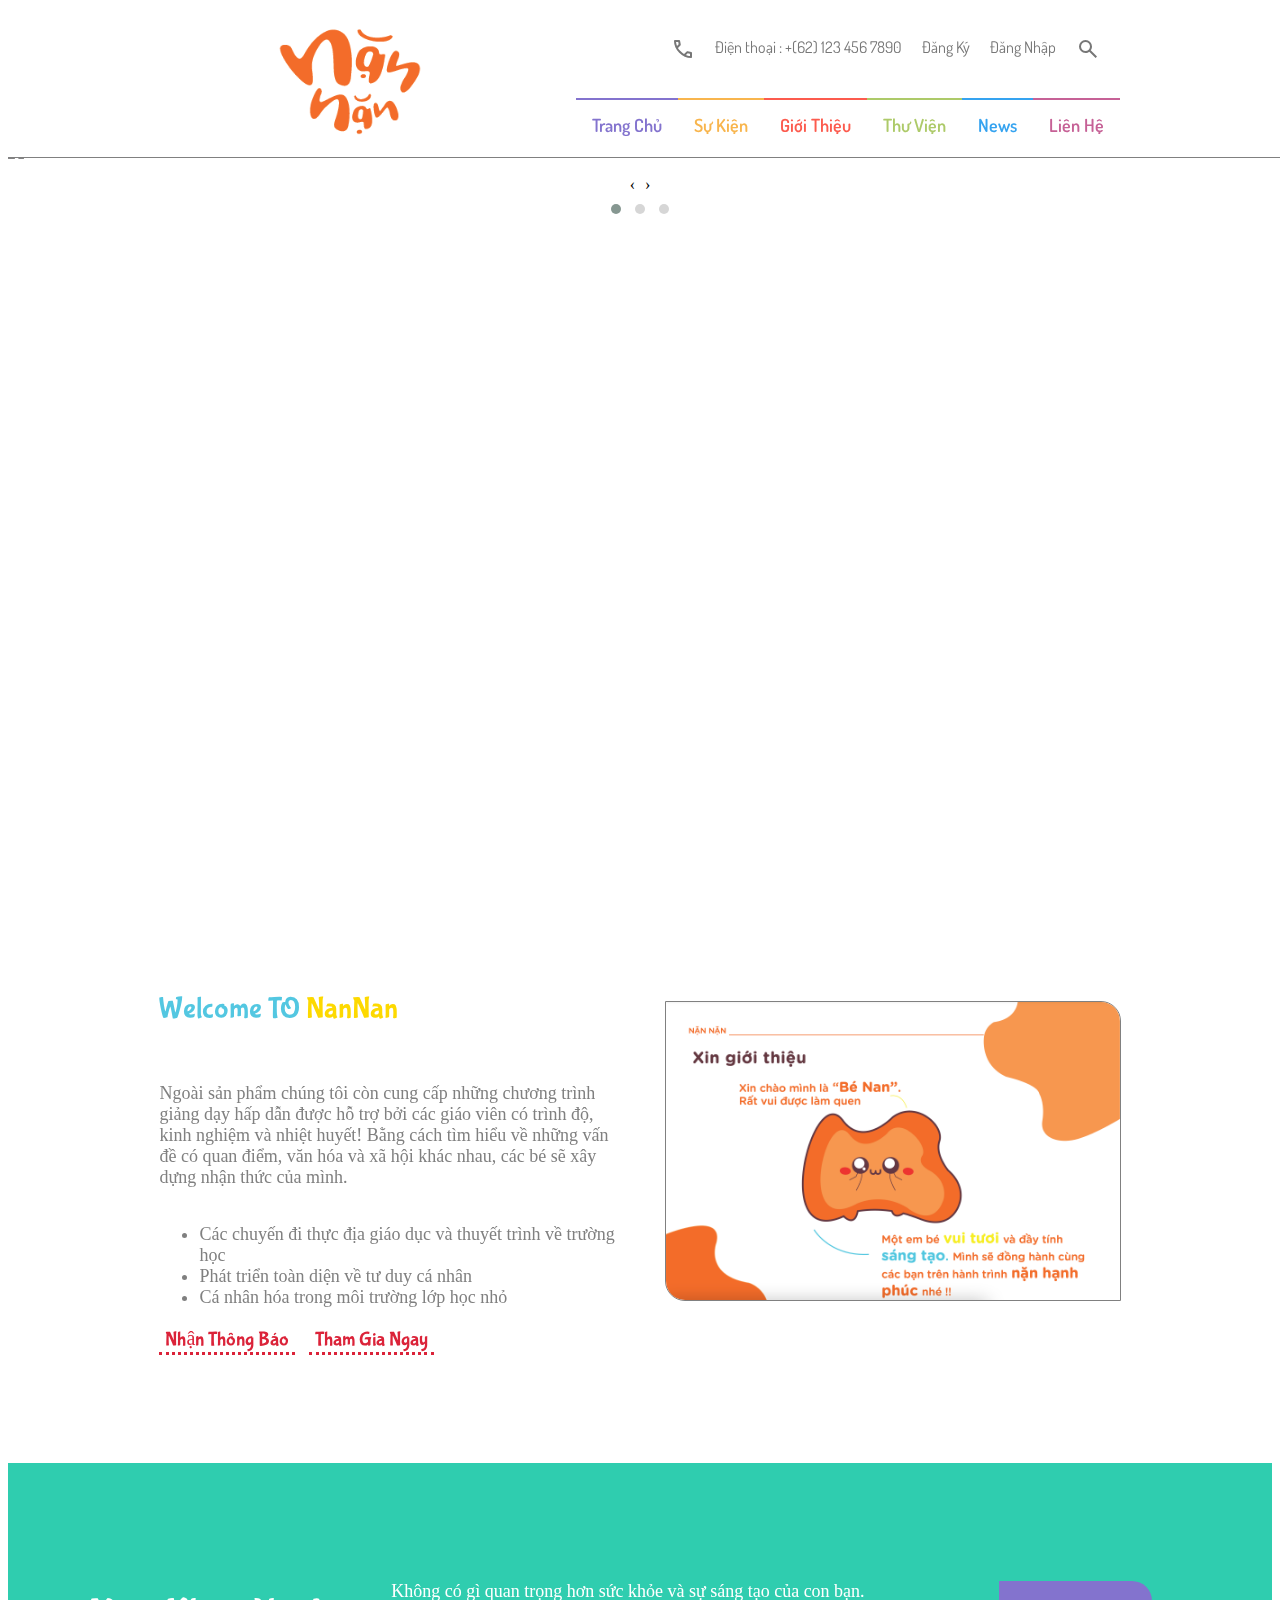
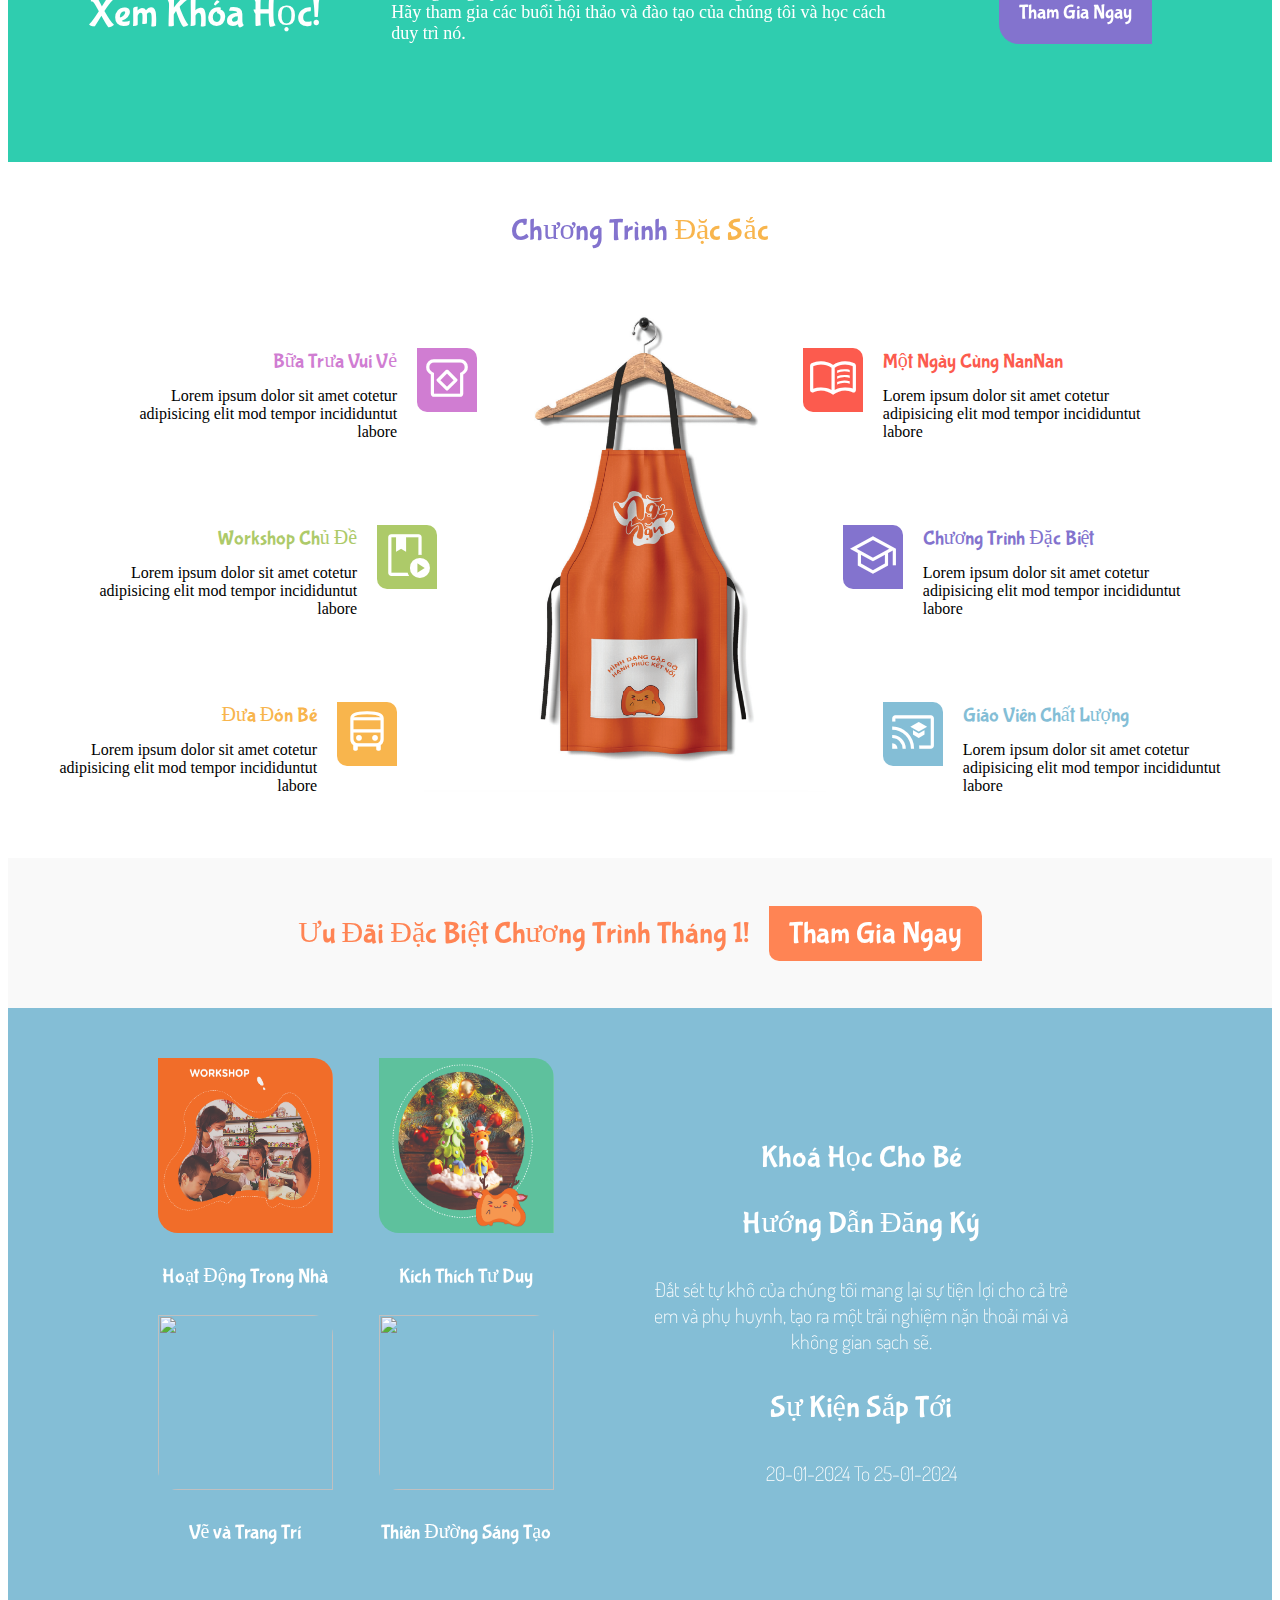
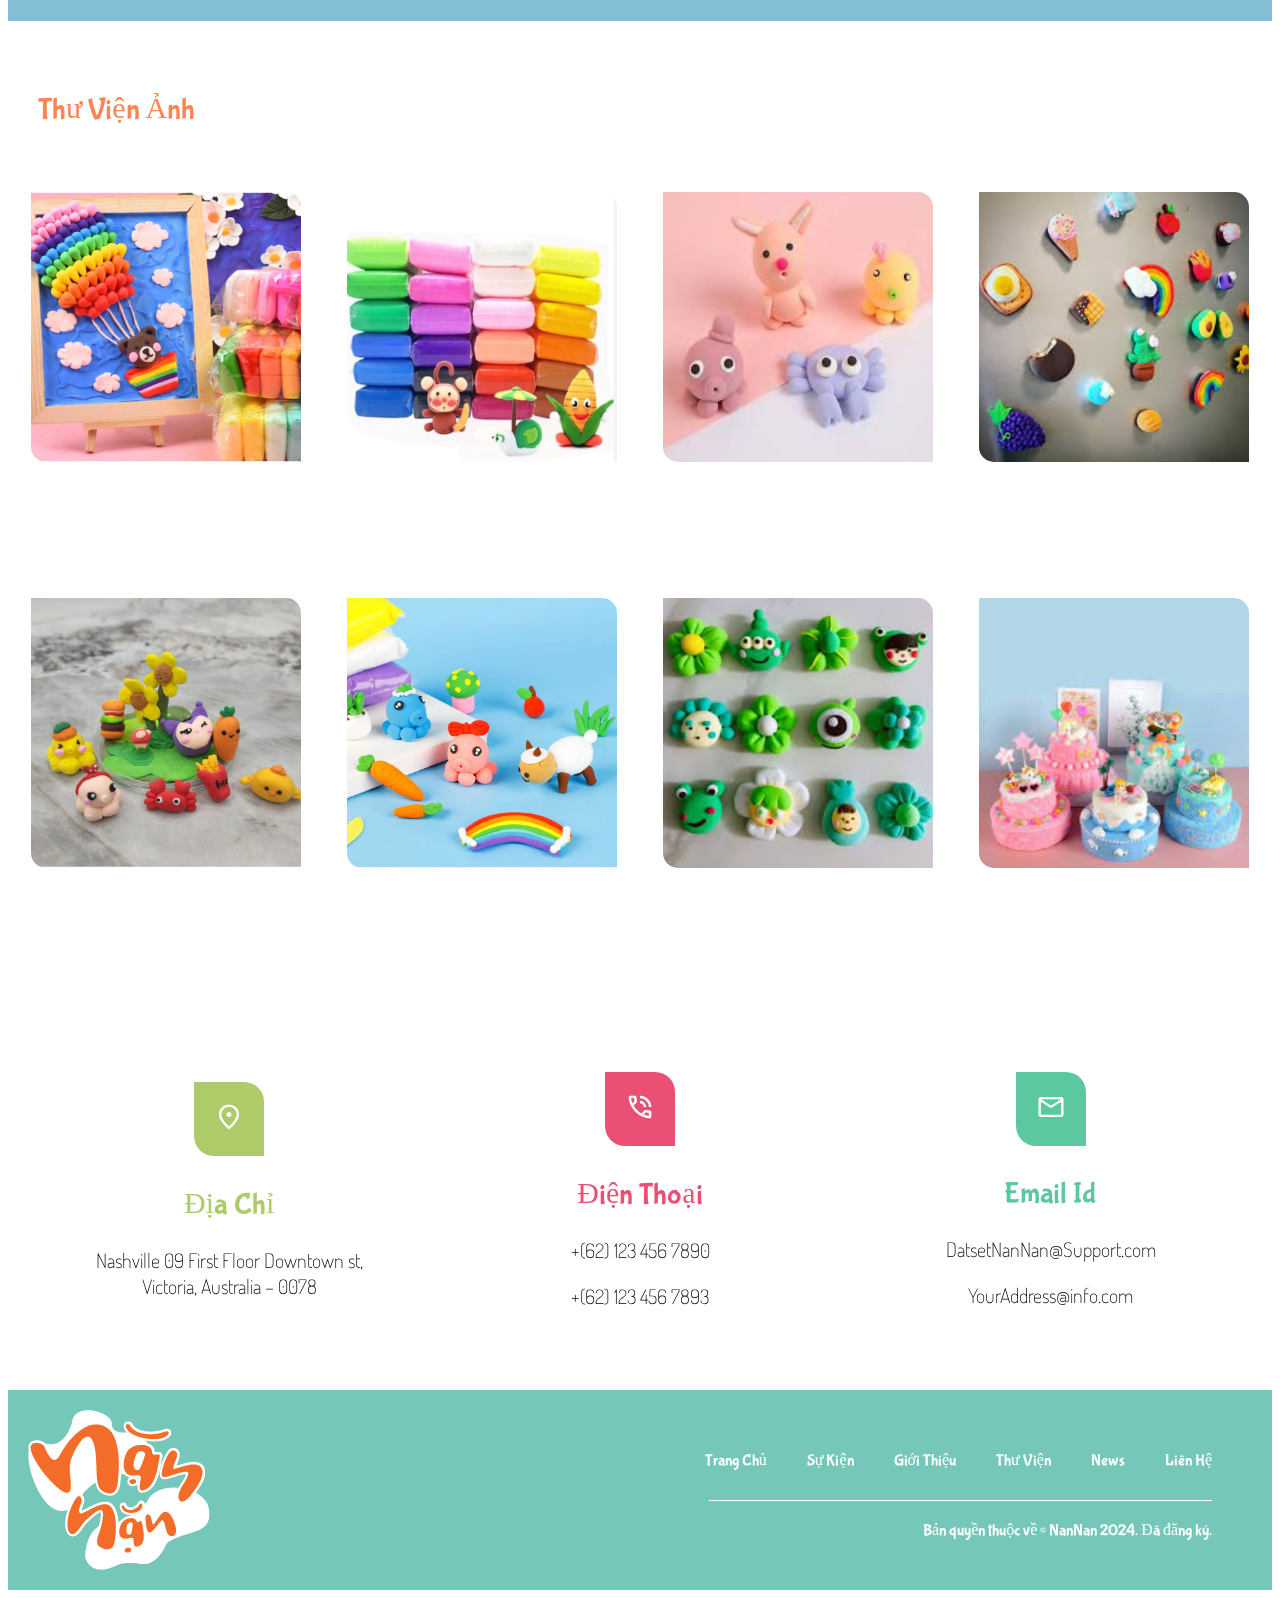
==== commit 586b050b: "Update index.html PNG IMAGE" ====
--- a/index.html
+++ b/index.html
@@ -256,63 +256,63 @@
   <div class="gallery-widget">
     <h4>Thư Viện Ảnh</h4>
     <div class="card">
-      <img src="images/stock_image_01.png">
-      <div>
-        <span class="material-symbols-outlined">search</span>
-        <span class="material-symbols-outlined">link</span>
-      </div>
-      <h5>Cuộc Sống Muôn Màu</h5>
-    </div>
-    <div class="card">
-      <img src="images/stock_image_02.png">
-      <div>
-        <span class="material-symbols-outlined">search</span>
-        <span class="material-symbols-outlined">link</span>
-      </div>
-      <h5>Cuộc Sống Muôn Màu</h5>
-    </div>
-    <div class="card">
-      <img src="images/stock_image_03.png">
-      <div>
-        <span class="material-symbols-outlined">search</span>
-        <span class="material-symbols-outlined">link</span>
-      </div>
-      <h5>Cuộc Sống Muôn Màu</h5>
-    </div>
-    <div class="card">
-      <img src="images/stock_image_04.png">
-      <div>
-        <span class="material-symbols-outlined">search</span>
-        <span class="material-symbols-outlined">link</span>
-      </div>
-      <h5>Cuộc Sống Muôn Màu</h5>
-    </div>
-    <div class="card">
-      <img src="images/stock_image_05.png">
-      <div>
-        <span class="material-symbols-outlined">search</span>
-        <span class="material-symbols-outlined">link</span>
-      </div>
-      <h5>Cuộc Sống Muôn Màu</h5>
-    </div>
-    <div class="card">
-      <img src="images/stock_image_06.png">
-      <div>
-        <span class="material-symbols-outlined">search</span>
-        <span class="material-symbols-outlined">link</span>
-      </div>
-      <h5>Cuộc Sống Muôn Màu</h5>
-    </div>
-    <div class="card">
-      <img src="images/stock_image_07.png">
-      <div>
-        <span class="material-symbols-outlined">search</span>
-        <span class="material-symbols-outlined">link</span>
-      </div>
-      <h5>Cuộc Sống Muôn Màu</h5>
-    </div>
-    <div class="card">
-      <img src="images/stock_image_08.png">
+      <img src="images/stock_image_01.PNG">
+      <div>
+        <span class="material-symbols-outlined">search</span>
+        <span class="material-symbols-outlined">link</span>
+      </div>
+      <h5>Cuộc Sống Muôn Màu</h5>
+    </div>
+    <div class="card">
+      <img src="images/stock_image_02.PNG">
+      <div>
+        <span class="material-symbols-outlined">search</span>
+        <span class="material-symbols-outlined">link</span>
+      </div>
+      <h5>Cuộc Sống Muôn Màu</h5>
+    </div>
+    <div class="card">
+      <img src="images/stock_image_03.PNG">
+      <div>
+        <span class="material-symbols-outlined">search</span>
+        <span class="material-symbols-outlined">link</span>
+      </div>
+      <h5>Cuộc Sống Muôn Màu</h5>
+    </div>
+    <div class="card">
+      <img src="images/stock_image_04.PNG">
+      <div>
+        <span class="material-symbols-outlined">search</span>
+        <span class="material-symbols-outlined">link</span>
+      </div>
+      <h5>Cuộc Sống Muôn Màu</h5>
+    </div>
+    <div class="card">
+      <img src="images/stock_image_05.PNG">
+      <div>
+        <span class="material-symbols-outlined">search</span>
+        <span class="material-symbols-outlined">link</span>
+      </div>
+      <h5>Cuộc Sống Muôn Màu</h5>
+    </div>
+    <div class="card">
+      <img src="images/stock_image_06.PNG">
+      <div>
+        <span class="material-symbols-outlined">search</span>
+        <span class="material-symbols-outlined">link</span>
+      </div>
+      <h5>Cuộc Sống Muôn Màu</h5>
+    </div>
+    <div class="card">
+      <img src="images/stock_image_07.PNG">
+      <div>
+        <span class="material-symbols-outlined">search</span>
+        <span class="material-symbols-outlined">link</span>
+      </div>
+      <h5>Cuộc Sống Muôn Màu</h5>
+    </div>
+    <div class="card">
+      <img src="images/stock_image_08.PNG">
       <div>
         <span class="material-symbols-outlined">search</span>
         <span class="material-symbols-outlined">link</span>
